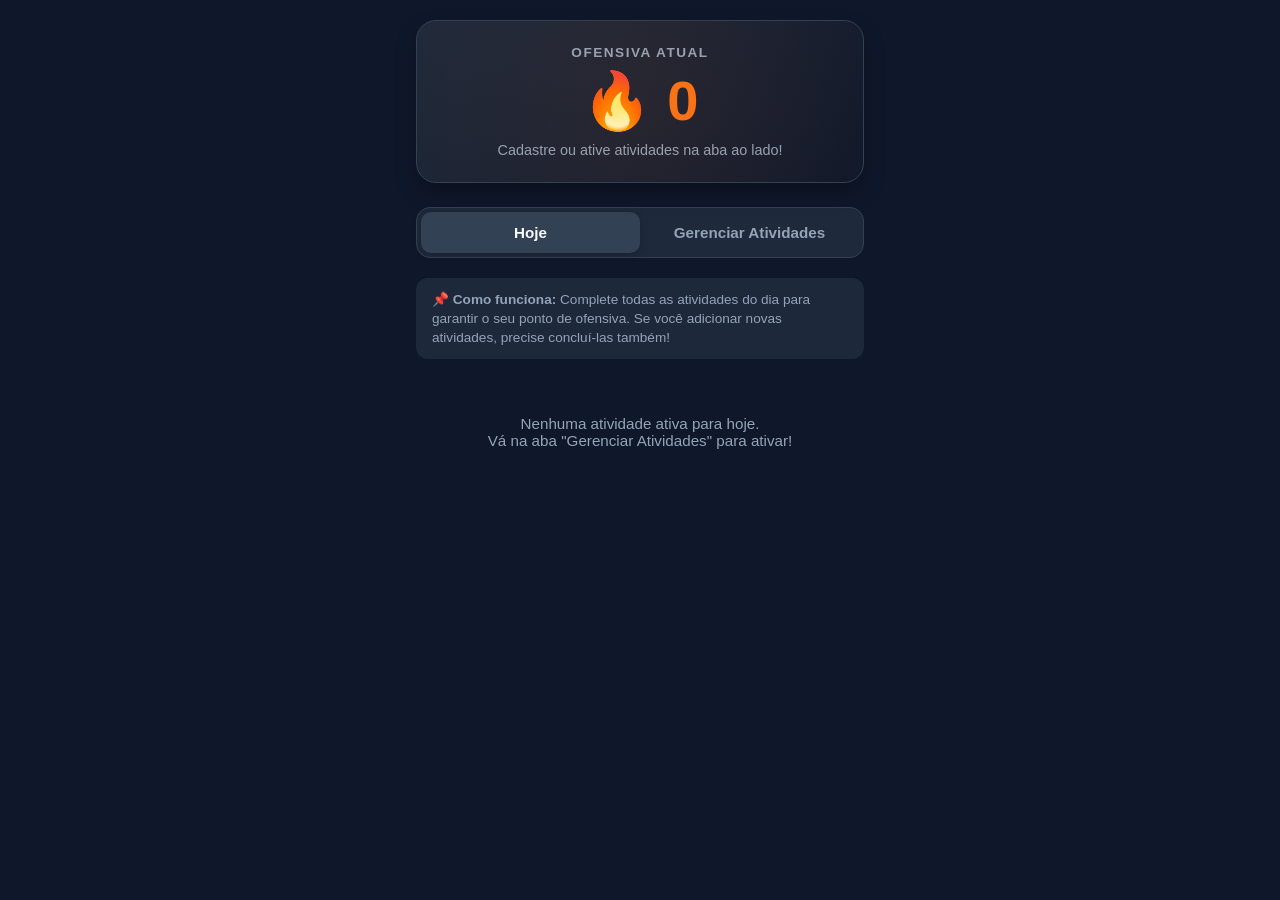
==== index.html @ dd34c278 "Add collapsible toggle button to suggested activities section" ====
<!DOCTYPE html>
<html lang="pt-BR">
<head>
  <meta charset="UTF-8">
  <meta name="viewport" content="width=device-width, initial-scale=1.0, maximum-scale=1.0, user-scalable=no">
  <title>Meu Foco Diário</title>
  <link rel="stylesheet" href="style.css">
</head>
<body>

  <div class="container">
    <!-- Bloco de Ofensiva -->
    <div class="streak-card">
      <div class="streak-title">Ofensiva Atual</div>
      <div class="streak-count" id="streakCount">🔥 0</div>
      <div class="streak-status" id="streakStatus">Carregando...</div>
    </div>

    <!-- Navegação por Abas -->
    <div class="nav-tabs">
      <button class="tab-btn active" onclick="switchTab('today')">Hoje</button>
      <button class="tab-btn" onclick="switchTab('manage')">Gerenciar Atividades</button>
    </div>

    <!-- Aba 1: Metas de Hoje -->
    <div id="viewToday" class="view active">
      <div class="info-card">
        📌 <strong>Como funciona:</strong> Complete todas as atividades do dia para garantir o seu ponto de ofensiva. Se você adicionar novas atividades, precise concluí-las também!
      </div>
      <ul id="todayTaskList" class="task-list"></ul>
    </div>

    <!-- Aba 2: Gerenciar Atividades Diárias -->
    <div id="viewManage" class="view">
      <div class="info-card">
        ⚙️ <strong>Atividades Diárias:</strong> Ative ou desative as atividades padrão com o interruptor, ou crie suas próprias tarefas.
      </div>
      
      <!-- Seção: Atividades Sugeridas com Interruptor -->
      <div class="section-header collapsible" onclick="toggleSuggestionsCollapse()">
        <span>⭐ Atividades Sugeridas</span>
        <button class="btn-toggle-collapse" id="collapseBtn" title="Abrir/Fechar Sugestões">▼</button>
      </div>
      <ul id="defaultTaskList" class="task-list collapsible-content">
        <!-- Renderizado pelo JS com interruptor (toggle switch) -->
      </ul>

      <!-- Seção: Atividades Personalizadas -->
      <div class="section-header">➕ Minhas Atividades Personalizadas</div>
      <div class="add-form">
        <input type="text" id="newMasterInput" placeholder="Nova atividade personalizada...">
        <button class="btn-add" onclick="addMasterTask()">+</button>
      </div>
      <ul id="masterTaskList" class="task-list">
        <!-- Renderizado pelo JS -->
      </ul>
    </div>
  </div>

  <script src="script.js"></script>
</body>
</html>
---- style.css ----
:root {
  --bg-color: #0f172a;
  --card-bg: #1e293b;
  --card-border: #334155;
  --accent: #f97316;
  --accent-hover: #ea580c;
  --text-main: #f8fafc;
  --text-muted: #94a3b8;
  --success: #22c55e;
  --danger: #ef4444;
}

* {
  box-sizing: border-box;
  font-family: -apple-system, BlinkMacSystemFont, "Segoe UI", Roboto, Helvetica, Arial, sans-serif;
  -webkit-tap-highlight-color: transparent;
}

body {
  background-color: var(--bg-color);
  color: var(--text-main);
  margin: 0;
  padding: 0;
  display: flex;
  flex-direction: column;
  min-height: 100vh;
}

.container {
  width: 100%;
  max-width: 480px;
  margin: 0 auto;
  padding: 20px 16px 80px 16px;
  flex: 1;
}

/* Streak Header */
.streak-card {
  background: linear-gradient(135deg, #1e293b 0%, #0f172a 100%);
  border: 1px solid var(--card-border);
  border-radius: 20px;
  padding: 24px 20px;
  text-align: center;
  box-shadow: 0 10px 25px -5px rgba(0, 0, 0, 0.4);
  margin-bottom: 24px;
  position: relative;
  overflow: hidden;
}

.streak-card::before {
  content: '';
  position: absolute;
  top: -50%;
  left: -50%;
  width: 200%;
  height: 200%;
  background: radial-gradient(circle, rgba(249, 115, 22, 0.08) 0%, transparent 60%);
  pointer-events: none;
}

.streak-title {
  font-size: 0.85rem;
  color: var(--text-muted);
  text-transform: uppercase;
  letter-spacing: 1.5px;
  font-weight: 600;
}

.streak-count {
  font-size: 3.5rem;
  font-weight: 800;
  color: var(--accent);
  margin: 8px 0;
  display: flex;
  align-items: center;
  justify-content: center;
  gap: 8px;
}

.streak-status {
  font-size: 0.9rem;
  color: var(--text-muted);
  margin-top: 4px;
}

.streak-status.complete {
  color: var(--success);
  font-weight: 600;
}

/* Navigation Tabs */
.nav-tabs {
  display: flex;
  background: #1e293b;
  padding: 4px;
  border-radius: 14px;
  margin-bottom: 20px;
  border: 1px solid var(--card-border);
}

.tab-btn {
  flex: 1;
  padding: 12px;
  border: none;
  background: transparent;
  color: var(--text-muted);
  font-weight: 600;
  font-size: 0.95rem;
  border-radius: 10px;
  cursor: pointer;
  transition: all 0.2s ease;
}

.tab-btn.active {
  background: #334155;
  color: var(--text-main);
  box-shadow: 0 2px 8px rgba(0,0,0,0.2);
}

/* Views */
.view {
  display: none;
}

.view.active {
  display: block;
}

/* Section Header */
.section-header {
  font-size: 0.95rem;
  font-weight: 600;
  color: var(--text-muted);
  margin: 24px 0 12px 0;
  display: flex;
  align-items: center;
  justify-content: space-between;
  gap: 8px;
}

.section-header.collapsible {
  cursor: pointer;
  user-select: none;
}

.btn-toggle-collapse {
  background: rgba(51, 65, 85, 0.5);
  border: 1px solid var(--card-border);
  color: var(--text-muted);
  border-radius: 8px;
  width: 28px;
  height: 28px;
  display: flex;
  align-items: center;
  justify-content: center;
  font-size: 0.75rem;
  transition: transform 0.2s ease, background 0.2s;
  cursor: pointer;
}

.section-header.collapsible:hover .btn-toggle-collapse {
  background: var(--card-border);
  color: var(--text-main);
}

.btn-toggle-collapse.collapsed {
  transform: rotate(-90deg);
}

.collapsible-content.collapsed {
  display: none;
}


/* Toggle Switch (Interruptor) */
.switch {
  position: relative;
  display: inline-block;
  width: 46px;
  height: 26px;
  flex-shrink: 0;
}

.switch input {
  opacity: 0;
  width: 0;
  height: 0;
}

.slider {
  position: absolute;
  cursor: pointer;
  top: 0;
  left: 0;
  right: 0;
  bottom: 0;
  background-color: #334155;
  transition: 0.3s ease;
  border-radius: 26px;
  border: 1px solid var(--card-border);
}

.slider:before {
  position: absolute;
  content: "";
  height: 18px;
  width: 18px;
  left: 3px;
  bottom: 3px;
  background-color: var(--text-muted);
  transition: 0.3s ease;
  border-radius: 50%;
}

input:checked + .slider {
  background-color: var(--accent);
  border-color: var(--accent);
}

input:checked + .slider:before {
  transform: translateX(20px);
  background-color: #ffffff;
  box-shadow: 0 2px 5px rgba(0, 0, 0, 0.3);
}

/* Form Styles */
.add-form {
  display: flex;
  gap: 8px;
  margin-bottom: 20px;
}

input[type="text"] {
  flex: 1;
  padding: 14px 16px;
  border-radius: 12px;
  border: 1px solid var(--card-border);
  background: var(--card-bg);
  color: var(--text-main);
  font-size: 1rem;
  outline: none;
  transition: border-color 0.2s;
}

input[type="text"]:focus {
  border-color: var(--accent);
}

.btn-add {
  background: var(--accent);
  color: white;
  border: none;
  padding: 0 20px;
  border-radius: 12px;
  font-weight: 700;
  font-size: 1.2rem;
  cursor: pointer;
  transition: background 0.2s;
}

.btn-add:active {
  background: var(--accent-hover);
}

/* List Styles */
.task-list {
  list-style: none;
  padding: 0;
  margin: 0;
}

.task-item {
  background: var(--card-bg);
  border: 1px solid var(--card-border);
  padding: 16px;
  border-radius: 14px;
  margin-bottom: 10px;
  display: flex;
  align-items: center;
  justify-content: space-between;
  gap: 12px;
  transition: transform 0.1s, border-color 0.2s, opacity 0.2s;
}

.task-item.done {
  opacity: 0.7;
  border-color: rgba(34, 197, 94, 0.3);
  background: rgba(30, 41, 59, 0.6);
}

.task-item.inactive {
  opacity: 0.5;
  border-style: dashed;
}

.checkbox-container {
  display: flex;
  align-items: center;
  cursor: pointer;
  flex: 1;
  gap: 12px;
}

.custom-checkbox {
  width: 22px;
  height: 22px;
  border-radius: 6px;
  border: 2px solid var(--card-border);
  display: flex;
  align-items: center;
  justify-content: center;
  transition: all 0.2s;
  flex-shrink: 0;
}

.task-item.done .custom-checkbox {
  background: var(--success);
  border-color: var(--success);
}

.custom-checkbox::after {
  content: '✓';
  color: white;
  font-size: 14px;
  font-weight: bold;
  display: none;
}

.task-item.done .custom-checkbox::after {
  display: block;
}

.task-text {
  font-size: 1rem;
  line-height: 1.4;
  word-break: break-word;
}

.task-item.done .task-text {
  text-decoration: line-through;
  color: var(--text-muted);
}

.btn-delete {
  background: transparent;
  border: none;
  color: var(--danger);
  font-size: 1.2rem;
  padding: 4px 8px;
  cursor: pointer;
  opacity: 0.6;
  transition: opacity 0.2s;
}

.btn-delete:hover, .btn-delete:active {
  opacity: 1;
}

.empty-state {
  text-align: center;
  padding: 40px 20px;
  color: var(--text-muted);
  font-size: 0.95rem;
}

.info-card {
  background: rgba(51, 65, 85, 0.4);
  border-radius: 12px;
  padding: 12px 16px;
  margin-bottom: 16px;
  font-size: 0.85rem;
  color: var(--text-muted);
  line-height: 1.4;
}
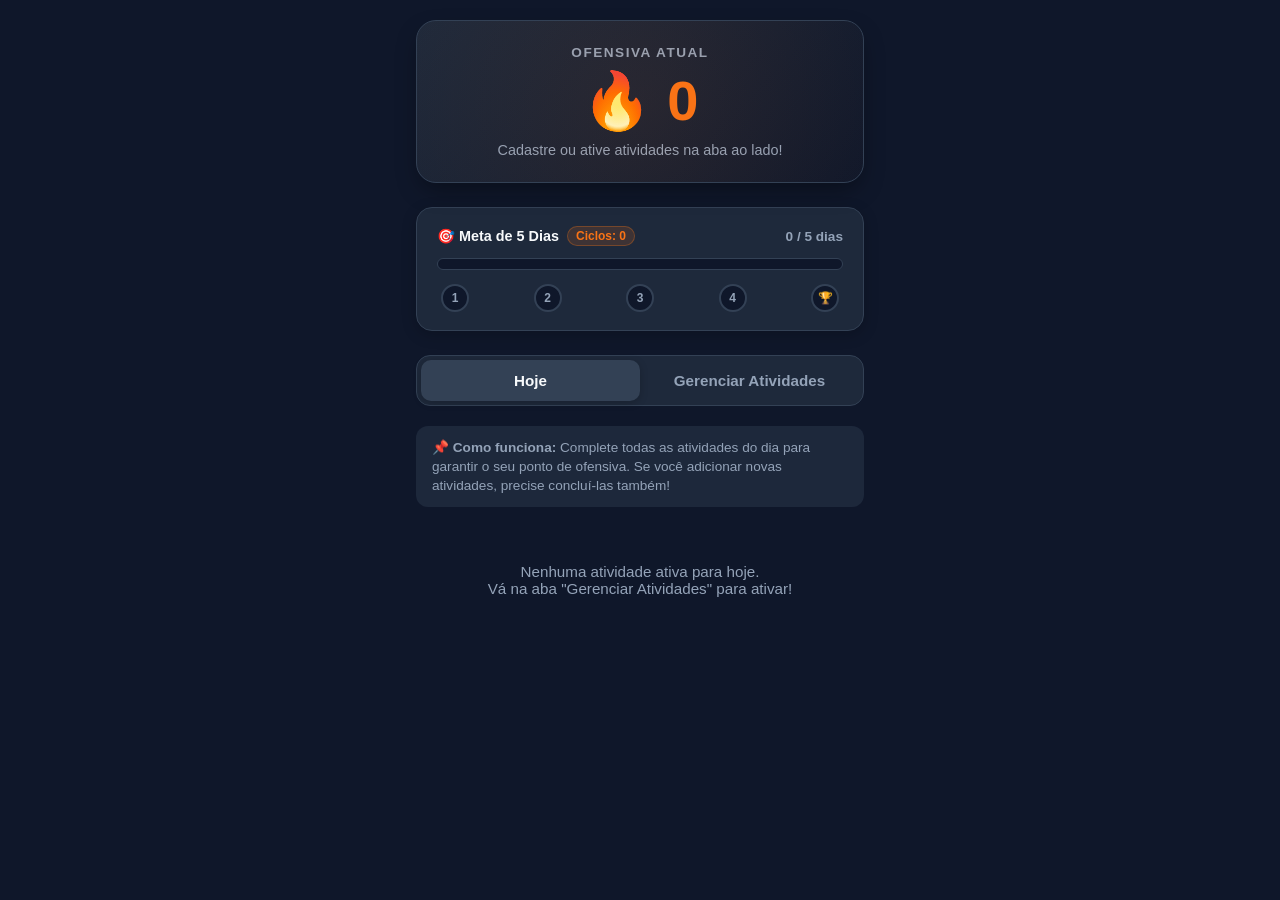
==== commit 9e3e5aa7: "Add 5-day goal progress bar and congratulatory cycle system" ====
--- a/index.html
+++ b/index.html
@@ -14,6 +14,27 @@
       <div class="streak-title">Ofensiva Atual</div>
       <div class="streak-count" id="streakCount">🔥 0</div>
       <div class="streak-status" id="streakStatus">Carregando...</div>
+    </div>
+
+    <!-- Card de Meta de 5 Dias -->
+    <div class="goal-card">
+      <div class="goal-header">
+        <div class="goal-title-group">
+          <span class="goal-title">🎯 Meta de 5 Dias</span>
+          <span class="goal-cycles-badge" id="goalCyclesBadge">Ciclos: 0</span>
+        </div>
+        <span class="goal-count" id="goalCount">0 / 5 dias</span>
+      </div>
+      <div class="goal-progress-bg">
+        <div class="goal-progress-fill" id="goalProgressFill"></div>
+      </div>
+      <div class="goal-steps">
+        <span class="step-dot" id="step1">1</span>
+        <span class="step-dot" id="step2">2</span>
+        <span class="step-dot" id="step3">3</span>
+        <span class="step-dot" id="step4">4</span>
+        <span class="step-dot" id="step5">🏆</span>
+      </div>
     </div>
 
     <!-- Navegação por Abas -->
@@ -57,6 +78,17 @@
     </div>
   </div>
 
+  <!-- Modal de Parabéns -->
+  <div id="congratsModal" class="modal-overlay">
+    <div class="modal-card">
+      <div class="modal-icon">🎉 🏆 🎉</div>
+      <h2>META CONCLUÍDA!</h2>
+      <p>Você completou <strong>5 dias seguidos</strong> de meta com sucesso!</p>
+      <p class="modal-sub">Seu progresso resetou e um novo ciclo de 5 dias começou!</p>
+      <button class="btn-modal-close" onclick="closeCongratsModal()">Bora para a próxima! 🚀</button>
+    </div>
+  </div>
+
   <script src="script.js"></script>
 </body>
 </html>
--- a/style.css
+++ b/style.css
@@ -88,6 +88,198 @@
   font-weight: 600;
 }
 
+/* Goal Progress Card */
+.goal-card {
+  background: var(--card-bg);
+  border: 1px solid var(--card-border);
+  border-radius: 16px;
+  padding: 18px 20px;
+  margin-bottom: 24px;
+  box-shadow: 0 4px 15px rgba(0, 0, 0, 0.2);
+}
+
+.goal-header {
+  display: flex;
+  justify-content: space-between;
+  align-items: center;
+  margin-bottom: 12px;
+}
+
+.goal-title-group {
+  display: flex;
+  align-items: center;
+  gap: 8px;
+}
+
+.goal-title {
+  font-size: 0.9rem;
+  font-weight: 700;
+  color: var(--text-main);
+}
+
+.goal-cycles-badge {
+  background: rgba(249, 115, 22, 0.15);
+  border: 1px solid rgba(249, 115, 22, 0.3);
+  color: var(--accent);
+  padding: 2px 8px;
+  border-radius: 12px;
+  font-size: 0.75rem;
+  font-weight: 600;
+}
+
+.goal-count {
+  font-size: 0.85rem;
+  font-weight: 600;
+  color: var(--text-muted);
+}
+
+.goal-progress-bg {
+  width: 100%;
+  height: 12px;
+  background: #0f172a;
+  border-radius: 10px;
+  overflow: hidden;
+  border: 1px solid var(--card-border);
+  position: relative;
+  margin-bottom: 14px;
+}
+
+.goal-progress-fill {
+  height: 100%;
+  width: 0%;
+  background: linear-gradient(90deg, #f97316 0%, #22c55e 100%);
+  border-radius: 10px;
+  transition: width 0.4s ease;
+  box-shadow: 0 0 10px rgba(34, 197, 94, 0.4);
+}
+
+.goal-steps {
+  display: flex;
+  justify-content: space-between;
+  align-items: center;
+  padding: 0 4px;
+}
+
+.step-dot {
+  width: 28px;
+  height: 28px;
+  border-radius: 50%;
+  background: #0f172a;
+  border: 2px solid var(--card-border);
+  color: var(--text-muted);
+  font-size: 0.75rem;
+  font-weight: 700;
+  display: flex;
+  align-items: center;
+  justify-content: center;
+  transition: all 0.3s ease;
+}
+
+.step-dot.active {
+  background: var(--accent);
+  border-color: var(--accent);
+  color: #ffffff;
+  box-shadow: 0 0 8px rgba(249, 115, 22, 0.5);
+}
+
+.step-dot.completed {
+  background: var(--success);
+  border-color: var(--success);
+  color: #ffffff;
+  box-shadow: 0 0 8px rgba(34, 197, 94, 0.5);
+}
+
+/* Modal de Parabéns */
+.modal-overlay {
+  position: fixed;
+  top: 0;
+  left: 0;
+  right: 0;
+  bottom: 0;
+  background: rgba(15, 23, 42, 0.85);
+  backdrop-filter: blur(8px);
+  display: flex;
+  align-items: center;
+  justify-content: center;
+  z-index: 1000;
+  padding: 20px;
+  opacity: 0;
+  pointer-events: none;
+  transition: opacity 0.3s ease;
+}
+
+.modal-overlay.active {
+  opacity: 1;
+  pointer-events: auto;
+}
+
+.modal-card {
+  background: #1e293b;
+  border: 2px solid var(--accent);
+  border-radius: 24px;
+  padding: 32px 24px;
+  text-align: center;
+  max-width: 360px;
+  width: 100%;
+  box-shadow: 0 20px 40px rgba(0, 0, 0, 0.6), 0 0 30px rgba(249, 115, 22, 0.3);
+  transform: scale(0.85);
+  transition: transform 0.3s ease;
+}
+
+.modal-overlay.active .modal-card {
+  transform: scale(1);
+}
+
+.modal-icon {
+  font-size: 3.5rem;
+  margin-bottom: 12px;
+  animation: bounce 1s infinite alternate ease-in-out;
+}
+
+@keyframes bounce {
+  from { transform: translateY(0); }
+  to { transform: translateY(-10px); }
+}
+
+.modal-card h2 {
+  margin: 0 0 10px 0;
+  color: var(--text-main);
+  font-size: 1.6rem;
+  font-weight: 800;
+}
+
+.modal-card p {
+  color: var(--text-muted);
+  font-size: 0.95rem;
+  line-height: 1.5;
+  margin: 0 0 8px 0;
+}
+
+.modal-sub {
+  font-size: 0.85rem !important;
+  color: var(--accent) !important;
+  font-weight: 600;
+  margin-bottom: 24px !important;
+}
+
+.btn-modal-close {
+  background: linear-gradient(135deg, #f97316 0%, #ea580c 100%);
+  color: white;
+  border: none;
+  padding: 14px 28px;
+  border-radius: 14px;
+  font-weight: 700;
+  font-size: 1rem;
+  cursor: pointer;
+  width: 100%;
+  box-shadow: 0 4px 15px rgba(249, 115, 22, 0.4);
+  transition: transform 0.1s, box-shadow 0.2s;
+}
+
+.btn-modal-close:active {
+  transform: scale(0.98);
+}
+
 /* Navigation Tabs */
 .nav-tabs {
   display: flex;
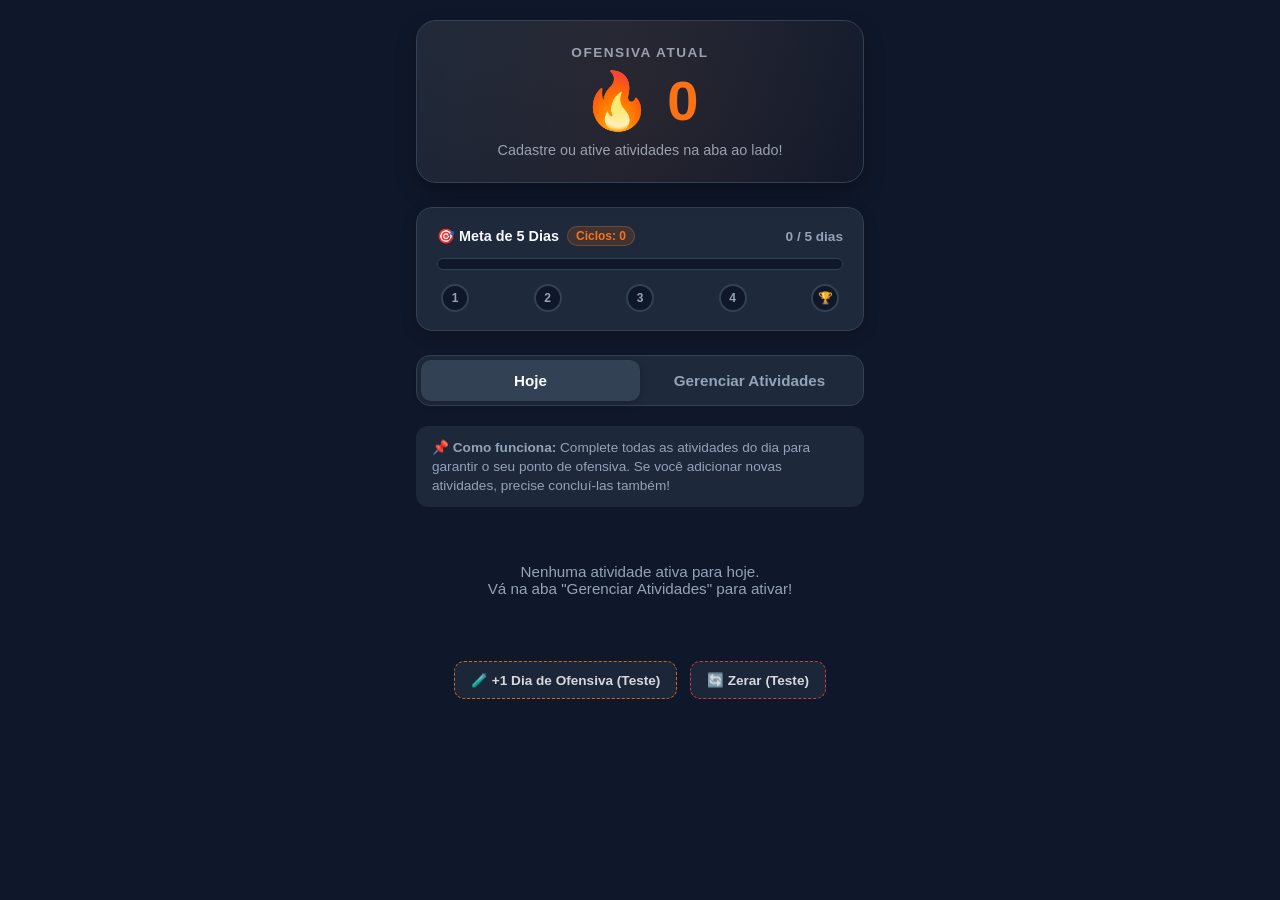
==== commit b8760211: "Add dev test buttons for testing 5-day goal celebration" ====
--- a/index.html
+++ b/index.html
@@ -76,6 +76,17 @@
         <!-- Renderizado pelo JS -->
       </ul>
     </div>
+
+    <!-- [MODO TESTE DEV - REMOVER DEPOIS] -->
+    <div style="margin-top: 24px; text-align: center; opacity: 0.85;">
+      <button onclick="testAddStreak()" style="background: #1e293b; color: #f8fafc; border: 1px dashed var(--accent); padding: 10px 16px; border-radius: 10px; font-size: 0.85rem; font-weight: 600; cursor: pointer;">
+        🧪 +1 Dia de Ofensiva (Teste)
+      </button>
+      <button onclick="testResetStreak()" style="background: #1e293b; color: #f8fafc; border: 1px dashed var(--danger); padding: 10px 16px; border-radius: 10px; font-size: 0.85rem; font-weight: 600; cursor: pointer; margin-left: 8px;">
+        🔄 Zerar (Teste)
+      </button>
+    </div>
+    <!-- [FIM MODO TESTE DEV] -->
   </div>
 
   <!-- Modal de Parabéns -->
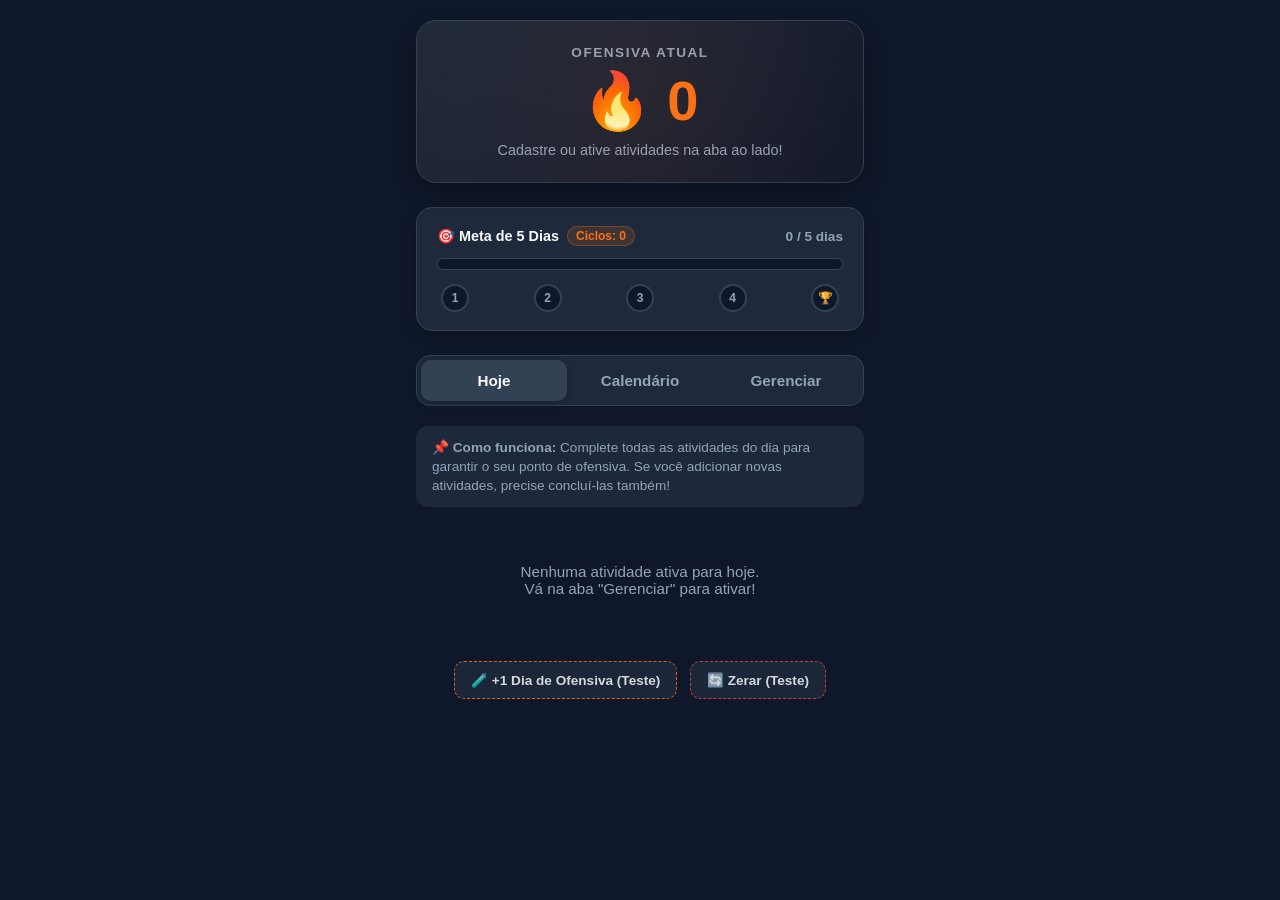
==== commit 6b60749e: "Add interactive monthly calendar and stats tab" ====
--- a/index.html
+++ b/index.html
@@ -40,7 +40,8 @@
     <!-- Navegação por Abas -->
     <div class="nav-tabs">
       <button class="tab-btn active" onclick="switchTab('today')">Hoje</button>
-      <button class="tab-btn" onclick="switchTab('manage')">Gerenciar Atividades</button>
+      <button class="tab-btn" onclick="switchTab('calendar')">Calendário</button>
+      <button class="tab-btn" onclick="switchTab('manage')">Gerenciar</button>
     </div>
 
     <!-- Aba 1: Metas de Hoje -->
@@ -51,7 +52,47 @@
       <ul id="todayTaskList" class="task-list"></ul>
     </div>
 
-    <!-- Aba 2: Gerenciar Atividades Diárias -->
+    <!-- Aba 2: Calendário de Conquistas -->
+    <div id="viewCalendar" class="view">
+      <div class="info-card">
+        📅 <strong>Seu Histórico:</strong> Veja os dias em que você garantiu a sua ofensiva com o símbolo 🔥.
+      </div>
+      
+      <div class="calendar-card">
+        <div class="calendar-header">
+          <button class="calendar-nav-btn" onclick="changeMonth(-1)">&#10094;</button>
+          <div class="calendar-month-title" id="calendarMonthTitle">Mês</div>
+          <button class="calendar-nav-btn" onclick="changeMonth(1)">&#10095;</button>
+        </div>
+        
+        <div class="calendar-weekdays">
+          <div>Dom</div>
+          <div>Seg</div>
+          <div>Ter</div>
+          <div>Qua</div>
+          <div>Qui</div>
+          <div>Sex</div>
+          <div>Sáb</div>
+        </div>
+        
+        <div class="calendar-grid" id="calendarGrid">
+          <!-- Gerado dinamicamente via JS -->
+        </div>
+      </div>
+
+      <div class="calendar-stats">
+        <div class="stat-box">
+          <span class="stat-value" id="monthCompletedCount">0</span>
+          <span class="stat-label">Dias Concluídos no Mês</span>
+        </div>
+        <div class="stat-box">
+          <span class="stat-value" id="monthSuccessRate">0%</span>
+          <span class="stat-label">Taxa de Sucesso</span>
+        </div>
+      </div>
+    </div>
+
+    <!-- Aba 3: Gerenciar Atividades Diárias -->
     <div id="viewManage" class="view">
       <div class="info-card">
         ⚙️ <strong>Atividades Diárias:</strong> Ative ou desative as atividades padrão com o interruptor, ou crie suas próprias tarefas.
--- a/style.css
+++ b/style.css
@@ -318,6 +318,136 @@
   display: block;
 }
 
+/* Calendar Styling */
+.calendar-card {
+  background: var(--card-bg);
+  border: 1px solid var(--card-border);
+  border-radius: 20px;
+  padding: 20px 16px;
+  margin-bottom: 20px;
+  box-shadow: 0 10px 25px -5px rgba(0, 0, 0, 0.4);
+}
+
+.calendar-header {
+  display: flex;
+  justify-content: space-between;
+  align-items: center;
+  margin-bottom: 16px;
+}
+
+.calendar-month-title {
+  font-size: 1.1rem;
+  font-weight: 700;
+  color: var(--text-main);
+  text-transform: capitalize;
+}
+
+.calendar-nav-btn {
+  background: #334155;
+  border: 1px solid var(--card-border);
+  color: var(--text-main);
+  width: 34px;
+  height: 34px;
+  border-radius: 10px;
+  display: flex;
+  align-items: center;
+  justify-content: center;
+  cursor: pointer;
+  font-size: 0.9rem;
+  transition: all 0.2s ease;
+}
+
+.calendar-nav-btn:hover {
+  background: var(--accent);
+  border-color: var(--accent);
+}
+
+.calendar-weekdays {
+  display: grid;
+  grid-template-columns: repeat(7, 1fr);
+  text-align: center;
+  font-size: 0.8rem;
+  font-weight: 600;
+  color: var(--text-muted);
+  margin-bottom: 10px;
+}
+
+.calendar-grid {
+  display: grid;
+  grid-template-columns: repeat(7, 1fr);
+  gap: 6px;
+}
+
+.calendar-day {
+  aspect-ratio: 1;
+  border-radius: 12px;
+  background: #0f172a;
+  border: 1px solid var(--card-border);
+  display: flex;
+  flex-direction: column;
+  align-items: center;
+  justify-content: center;
+  font-size: 0.85rem;
+  font-weight: 600;
+  color: var(--text-muted);
+  position: relative;
+  transition: all 0.2s ease;
+}
+
+.calendar-day.empty {
+  background: transparent;
+  border: none;
+}
+
+.calendar-day.today {
+  border: 2px solid var(--accent);
+  color: var(--text-main);
+  font-weight: 800;
+}
+
+.calendar-day.completed {
+  background: rgba(34, 197, 94, 0.2);
+  border-color: var(--success);
+  color: #ffffff;
+}
+
+.calendar-day.completed::after {
+  content: '🔥';
+  font-size: 0.65rem;
+  position: absolute;
+  bottom: 2px;
+}
+
+/* Calendar Stats */
+.calendar-stats {
+  display: grid;
+  grid-template-columns: 1fr 1fr;
+  gap: 12px;
+  margin-bottom: 20px;
+}
+
+.stat-box {
+  background: var(--card-bg);
+  border: 1px solid var(--card-border);
+  border-radius: 16px;
+  padding: 16px;
+  text-align: center;
+}
+
+.stat-value {
+  display: block;
+  font-size: 1.5rem;
+  font-weight: 800;
+  color: var(--accent);
+  margin-bottom: 4px;
+}
+
+.stat-label {
+  font-size: 0.75rem;
+  color: var(--text-muted);
+  font-weight: 600;
+}
+
 /* Section Header */
 .section-header {
   font-size: 0.95rem;
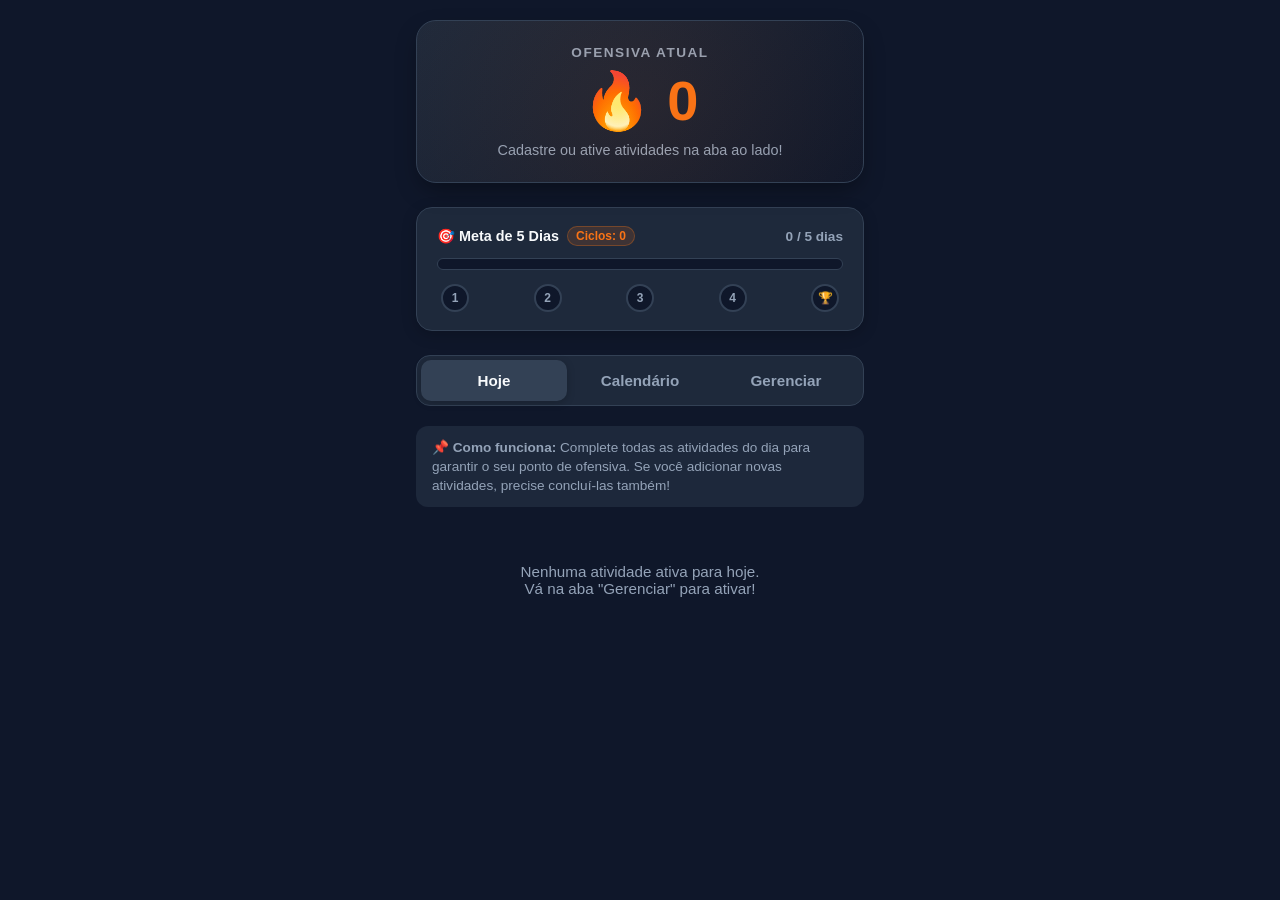
==== commit 8026c60d: "Remove temporary dev test buttons" ====
--- a/index.html
+++ b/index.html
@@ -118,16 +118,6 @@
       </ul>
     </div>
 
-    <!-- [MODO TESTE DEV - REMOVER DEPOIS] -->
-    <div style="margin-top: 24px; text-align: center; opacity: 0.85;">
-      <button onclick="testAddStreak()" style="background: #1e293b; color: #f8fafc; border: 1px dashed var(--accent); padding: 10px 16px; border-radius: 10px; font-size: 0.85rem; font-weight: 600; cursor: pointer;">
-        🧪 +1 Dia de Ofensiva (Teste)
-      </button>
-      <button onclick="testResetStreak()" style="background: #1e293b; color: #f8fafc; border: 1px dashed var(--danger); padding: 10px 16px; border-radius: 10px; font-size: 0.85rem; font-weight: 600; cursor: pointer; margin-left: 8px;">
-        🔄 Zerar (Teste)
-      </button>
-    </div>
-    <!-- [FIM MODO TESTE DEV] -->
   </div>
 
   <!-- Modal de Parabéns -->
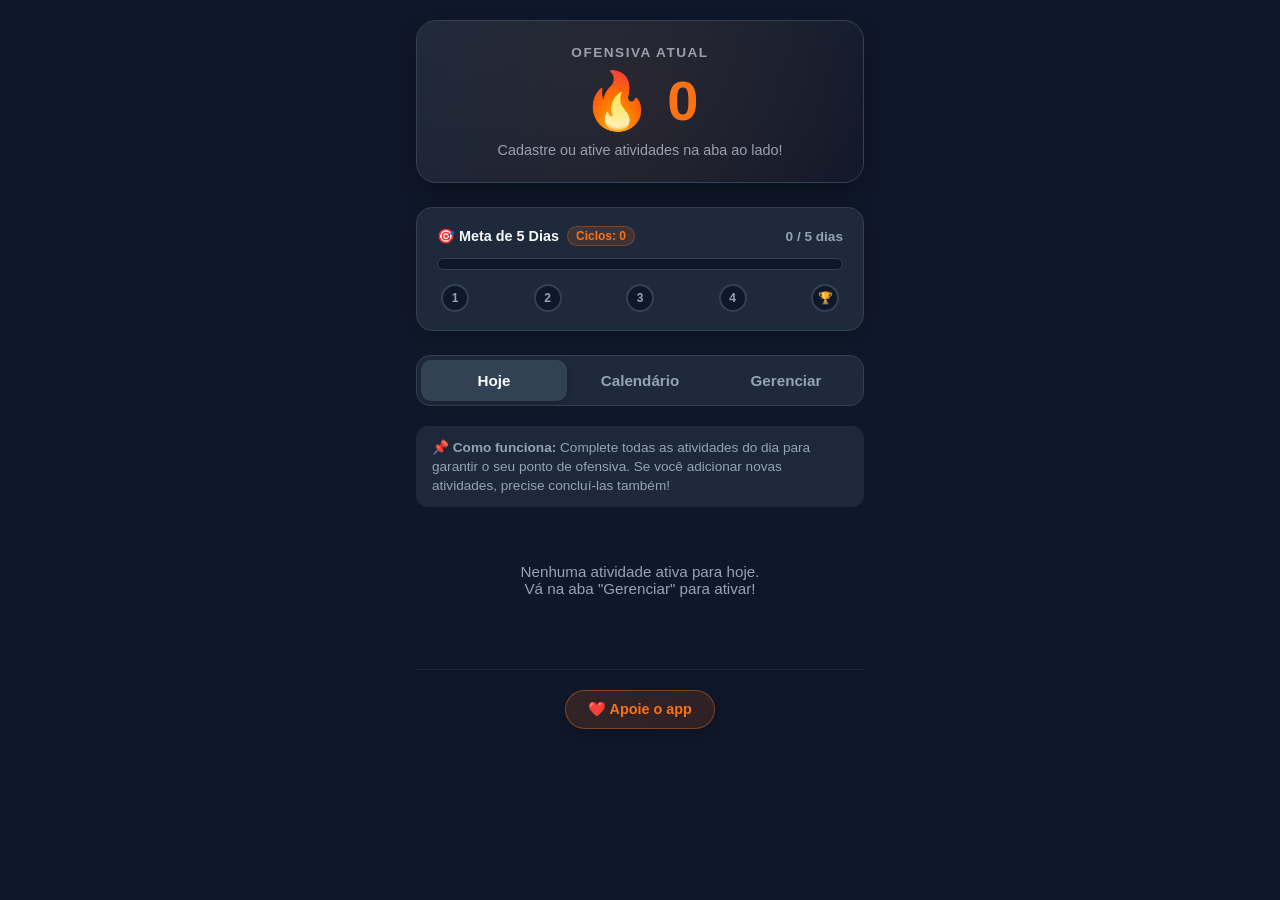
==== commit bab15469: "Add support link Apoie o app to footer" ====
--- a/index.html
+++ b/index.html
@@ -118,6 +118,12 @@
       </ul>
     </div>
 
+    <!-- Rodapé: Apoie o App -->
+    <footer class="app-footer">
+      <a href="https://livepix.gg/t3loss" target="_blank" rel="noopener noreferrer" class="support-link">
+        ❤️ Apoie o app
+      </a>
+    </footer>
   </div>
 
   <!-- Modal de Parabéns -->
--- a/style.css
+++ b/style.css
@@ -694,3 +694,35 @@
   color: var(--text-muted);
   line-height: 1.4;
 }
+
+/* App Footer / Apoie o App */
+.app-footer {
+  text-align: center;
+  margin-top: 32px;
+  padding-top: 20px;
+  border-top: 1px solid rgba(51, 65, 85, 0.4);
+}
+
+.support-link {
+  display: inline-flex;
+  align-items: center;
+  gap: 8px;
+  background: linear-gradient(135deg, rgba(249, 115, 22, 0.15) 0%, rgba(234, 88, 12, 0.15) 100%);
+  border: 1px solid rgba(249, 115, 22, 0.4);
+  color: var(--accent);
+  text-decoration: none;
+  font-weight: 700;
+  font-size: 0.9rem;
+  padding: 10px 22px;
+  border-radius: 20px;
+  transition: all 0.25 ease;
+  box-shadow: 0 4px 12px rgba(0, 0, 0, 0.2);
+}
+
+.support-link:hover, .support-link:active {
+  background: var(--accent);
+  color: #ffffff;
+  border-color: var(--accent);
+  box-shadow: 0 4px 18px rgba(249, 115, 22, 0.45);
+  transform: translateY(-2px);
+}
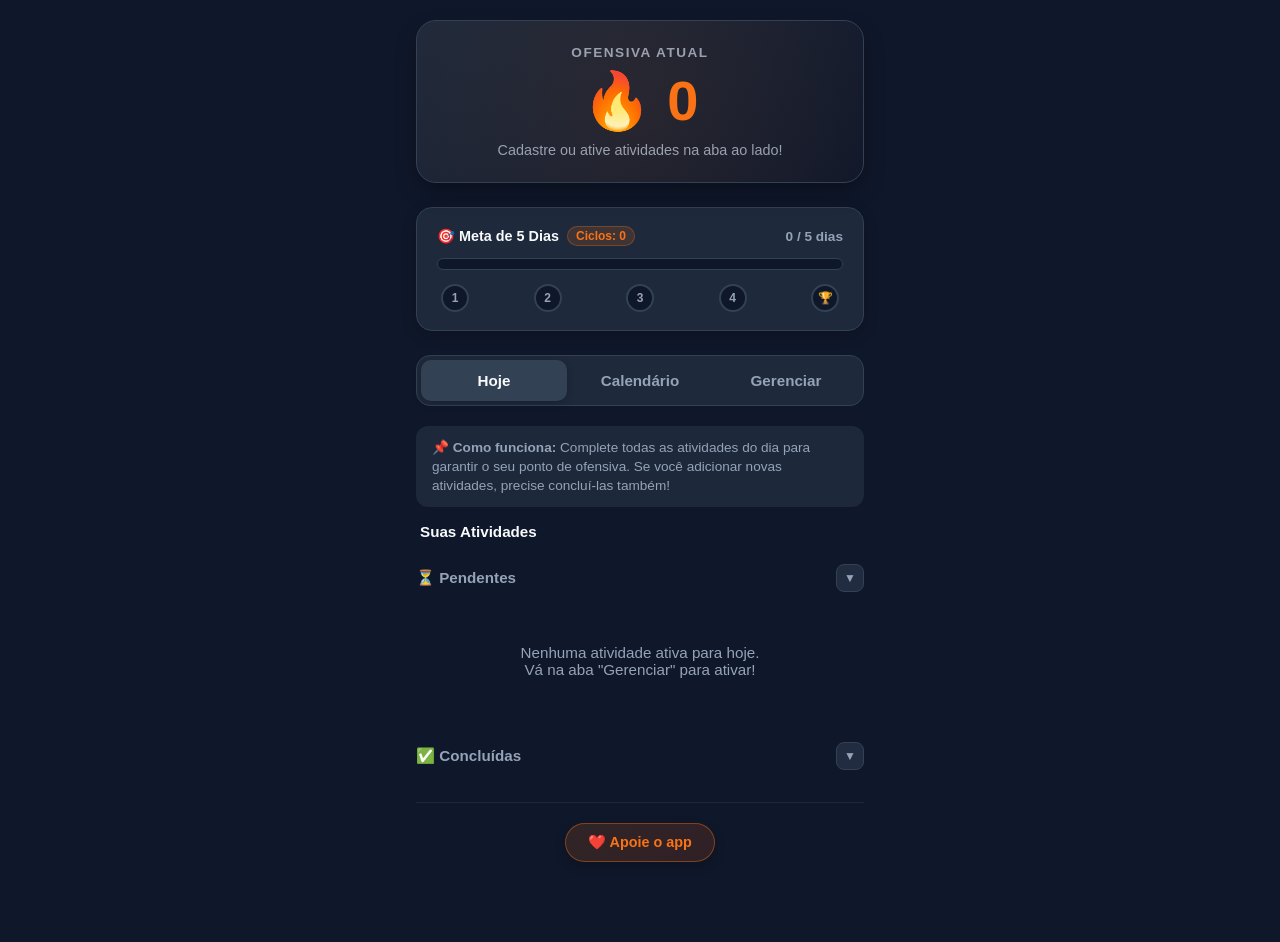
==== commit 9b20c302: "feat: monitor de atividades e suporte a tarefas pontuais" ====
--- a/index.html
+++ b/index.html
@@ -49,7 +49,25 @@
       <div class="info-card">
         📌 <strong>Como funciona:</strong> Complete todas as atividades do dia para garantir o seu ponto de ofensiva. Se você adicionar novas atividades, precise concluí-las também!
       </div>
-      <ul id="todayTaskList" class="task-list"></ul>
+      
+      <div class="today-header">
+        <span class="today-title">Suas Atividades</span>
+        <span class="today-monitor" id="todayMonitor">0/0</span>
+      </div>
+
+      <!-- Atividades Pendentes -->
+      <div class="section-header collapsible" onclick="togglePendingCollapse()">
+        <span>⏳ Pendentes</span>
+        <button class="btn-toggle-collapse" id="pendingCollapseBtn" title="Abrir/Fechar Pendentes">▼</button>
+      </div>
+      <ul id="pendingTaskList" class="task-list collapsible-content"></ul>
+
+      <!-- Atividades Concluídas -->
+      <div class="section-header collapsible" onclick="toggleCompletedCollapse()">
+        <span>✅ Concluídas</span>
+        <button class="btn-toggle-collapse" id="completedCollapseBtn" title="Abrir/Fechar Concluídas">▼</button>
+      </div>
+      <ul id="completedTaskList" class="task-list collapsible-content"></ul>
     </div>
 
     <!-- Aba 2: Calendário de Conquistas -->
@@ -108,12 +126,22 @@
       </ul>
 
       <!-- Seção: Atividades Personalizadas -->
-      <div class="section-header">➕ Minhas Atividades Personalizadas</div>
+      <div class="section-header">➕ Minhas Atividades Diárias (Fixas)</div>
       <div class="add-form">
-        <input type="text" id="newMasterInput" placeholder="Nova atividade personalizada...">
+        <input type="text" id="newMasterInput" placeholder="Nova atividade fixa...">
         <button class="btn-add" onclick="addMasterTask()">+</button>
       </div>
       <ul id="masterTaskList" class="task-list">
+        <!-- Renderizado pelo JS -->
+      </ul>
+
+      <!-- Seção: Tarefas Pontuais -->
+      <div class="section-header">🎯 Atividade Pontual (Só Hoje)</div>
+      <div class="add-form">
+        <input type="text" id="newTodayInput" placeholder="Adicionar pontual para hoje...">
+        <button class="btn-add" onclick="addTodayTask()">+</button>
+      </div>
+      <ul id="oneOffTaskList" class="task-list">
         <!-- Renderizado pelo JS -->
       </ul>
     </div>
--- a/style.css
+++ b/style.css
@@ -318,6 +318,38 @@
   display: block;
 }
 
+/* Today Header */
+.today-header {
+  display: flex;
+  justify-content: space-between;
+  align-items: center;
+  margin: 16px 0 12px 0;
+  padding: 0 4px;
+}
+
+.today-title {
+  font-size: 0.95rem;
+  font-weight: 700;
+  color: var(--text-main);
+}
+
+.today-monitor {
+  background: rgba(249, 115, 22, 0.15);
+  border: 1px solid rgba(249, 115, 22, 0.3);
+  color: var(--accent);
+  padding: 4px 10px;
+  border-radius: 12px;
+  font-size: 0.8rem;
+  font-weight: 700;
+  transition: all 0.3s ease;
+}
+
+.today-monitor.complete {
+  background: rgba(34, 197, 94, 0.15);
+  border-color: rgba(34, 197, 94, 0.3);
+  color: var(--success);
+}
+
 /* Calendar Styling */
 .calendar-card {
   background: var(--card-bg);
@@ -685,6 +717,19 @@
   font-size: 0.95rem;
 }
 
+.badge-one-off {
+  font-size: 0.65rem;
+  background: rgba(249, 115, 22, 0.15);
+  border: 1px solid rgba(249, 115, 22, 0.3);
+  color: var(--accent);
+  padding: 2px 6px;
+  border-radius: 8px;
+  margin-left: 6px;
+  vertical-align: middle;
+  font-weight: 700;
+  text-transform: uppercase;
+}
+
 .info-card {
   background: rgba(51, 65, 85, 0.4);
   border-radius: 12px;
